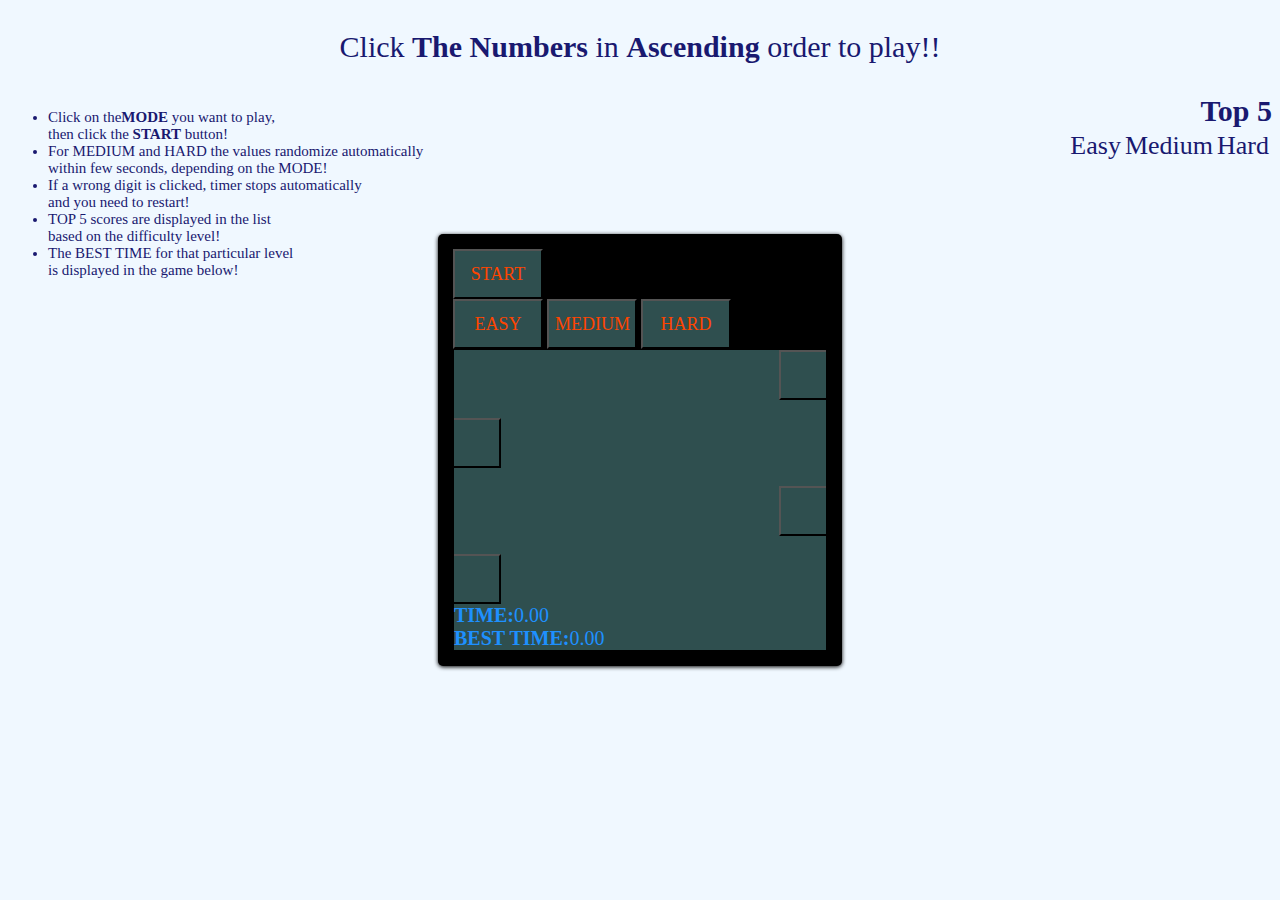
==== hackermode.html @ 91523220 "Add files via upload" ====
<!doctype html>
<html>
<head><title>First game!</title>
    <link rel="stylesheet";
          type="text/css";
          href="hackermode.css";>
    </head>
    <body><p style="font-size: 30px; color: midnightblue; text-align: center; font-family: cursive"> Click <b>The Numbers</b> in <b>Ascending </b>order to play!!</p>
        <ul  style="font-size: 15px; color: midnightblue; text-align: left; font-family: cursive; float: left">
        <li>Click on the<b>MODE</b> you want to play,<br> then click the <b>START</b> button! </li>
        <li>For MEDIUM and HARD the values randomize automatically<br> within few seconds, depending on the MODE!</li>
            <li>If a wrong digit is clicked, timer stops automatically<br> and you need to restart!</li>
        <li>TOP 5 scores are displayed in the list<br> based on the difficulty level!</li>
        <li>The BEST TIME for that particular level<br> is displayed in the game below!</li></ul>
        <div style="font-size: 30px; color: midnightblue; font-family: cursive; text-align: right; float: right"><b>Top 5</b>
      <table>
<tr style="font-size: 26px; color: midnightblue; font-family: cursive; text-align: right"><td>Easy</td><td>Medium</td><td>Hard</td></tr>
<tr><td id="best_time_1_easy" style="font-size: 20px; color: midnightblue; font-family: cursive; text-align: right"></td>
    <td id="best_time_1_med" style="font-size: 20px; color: midnightblue; font-family: cursive; text-align: right"></td>
    <td id="best_time_1_tuf" style="font-size: 20px; color: midnightblue; font-family: cursive; text-align: right"></td></tr>
    <tr><td id="best_time_2_easy" style="font-size: 20px; color: midnightblue; font-family: cursive; text-align: right"></td>
    <td id="best_time_2_med" style="font-size: 20px; color: midnightblue; font-family: cursive; text-align: right"></td>
    <td id="best_time_2_tuf" style="font-size: 20px; color: midnightblue; font-family: cursive; text-align: right"></td></tr>
    <tr><td id="best_time_3_easy" style="font-size: 20px; color: midnightblue; font-family: cursive; text-align: right"></td>
    <td id="best_time_3_med" style="font-size: 20px; color: midnightblue; font-family: cursive; text-align: right"></td>
    <td id="best_time_3_tuf" style="font-size: 20px; color: midnightblue; font-family: cursive; text-align: right"></td></tr>
    <tr><td id="best_time_4_easy" style="font-size: 20px; color: midnightblue; font-family: cursive; text-align: right"></td>
    <td id="best_time_4_med" style="font-size: 20px; color: midnightblue; font-family: cursive; text-align: right"></td>
    <td id="best_time_4_tuf" style="font-size: 20px; color: midnightblue; font-family: cursive; text-align: right"></td></tr>
    <tr><td id="best_time_5_easy" style="font-size: 20px; color: midnightblue; font-family: cursive; text-align: right"></td>
    <td id="best_time_5_med" style="font-size: 20px; color: midnightblue; font-family: cursive; text-align: right"></td>
    <td id="best_time_5_tuf" style="font-size: 20px; color: midnightblue; font-family: cursive; text-align: right"></td></tr>
</table>
     </div>
        <div class="game">
        <input type="button" onclick="fnc();" id="st" value="START" style="background-color: darkslategray" "align-content: center" "font-size: 35px"><br>
            <input type="button" onclick="mod(id);" id="E" value="EASY" style="background-color: darkslategray" "font-size: 30px">
            <input type="button" onclick="mod(id);" id="M" value="MEDIUM" style="background-color: darkslategray" "font-size: 30px">
            <input type="button" onclick="mod(id);" id="H" value="HARD" style="background-color: darkslategray" "font-size: 30px">
        <div class="grid">

<marquee> <input type="button" id="0" value="" onclick="val(id);" style="background-color: darkslategrey">
<input type="button" id="1" value="" onclick="val(id);" style="background-color: darkslategrey">
<input type="button" id="2" value="" onclick="val(id);" style="background-color: darkslategrey">
<input type="button" id="3" value="" onclick="val(id);" style="background-color: darkslategrey"></marquee><br> 
<marquee direction="right"><input type="button" id="4" value="" onclick="val(id);" style="background-color: darkslategrey">
<input type="button" id="5" value="" onclick="val(id);" style="background-color: darkslategrey">
<input type="button" id="6" value="" onclick="val(id);" style="background-color: darkslategrey">
<input type="button" id="7" value="" onclick="val(id);" style="background-color: darkslategrey"></marquee><br> 
<marquee><input type="button" id="8" value="" onclick="val(id);" style="background-color: darkslategrey">
<input type="button" id="9" value="" onclick="val(id);" style="background-color: darkslategrey">
<input type="button" id="10" value="" onclick="val(id);" style="background-color: darkslategrey">
<input type="button" id="11" value="" onclick="val(id);" style="background-color: darkslategrey"></marquee><br> 
<marquee direction="right"><input type="button" id="12" value="" onclick="val(id);" style="background-color: darkslategrey">
<input type="button" id="13" value="" onclick="val(id);" style="background-color: darkslategrey">
<input type="button" id="14" value="" onclick="val(id);" style="background-color: darkslategrey">
<input type="button" id="15" value="" onclick="val(id);" style="background-color: darkslategrey"></marquee> 

<div style="font-size: 20px; color: dodgerblue; font-family: cursive"><b>TIME:</b><span id="timer_out" style="font-size: 20px; color: dodgerblue; font-family: cursive">0.00</span></div>  
              

<div style="font-size: 20px; color: dodgerblue; font-family: cursive"><b>BEST TIME:</b><span id="best_time" style="font-size: 20px; color: dodgerblue; font-family: cursive">0.00</span></div>


        </div>
        </div>
            
    <script src="hackermode.js">
     </script>
    </body>
    </html>
---- hackermode.css ----
html{
    background-color: aliceblue;
}
.game{
    position: absolute;
    top: 50%;
    left: 50%;
    transform: translate(-50%,-50%);
    box-shadow: 0 1px 4px black;
    padding: 15px;
    background-color: black;
    border-radius: 5px;
    
}
.grid{
    display: grid;
    border: 1px solid black;  
    background-color: darkslategrey;
}
.grid button{
    background-color: honeydew;
    color: white;
    font-size: 30px;
    font-weight: bold;
    border: 1px solid black;
    
}
input[type=button]{
    font-size: 18px;
    color: orangered;
    font-family: cursive;
    align-content: center;
    width: 90px;
    height: 50px;
}
.container div{
    display: inline-block;
    width: 100%;
    height: auto;
}
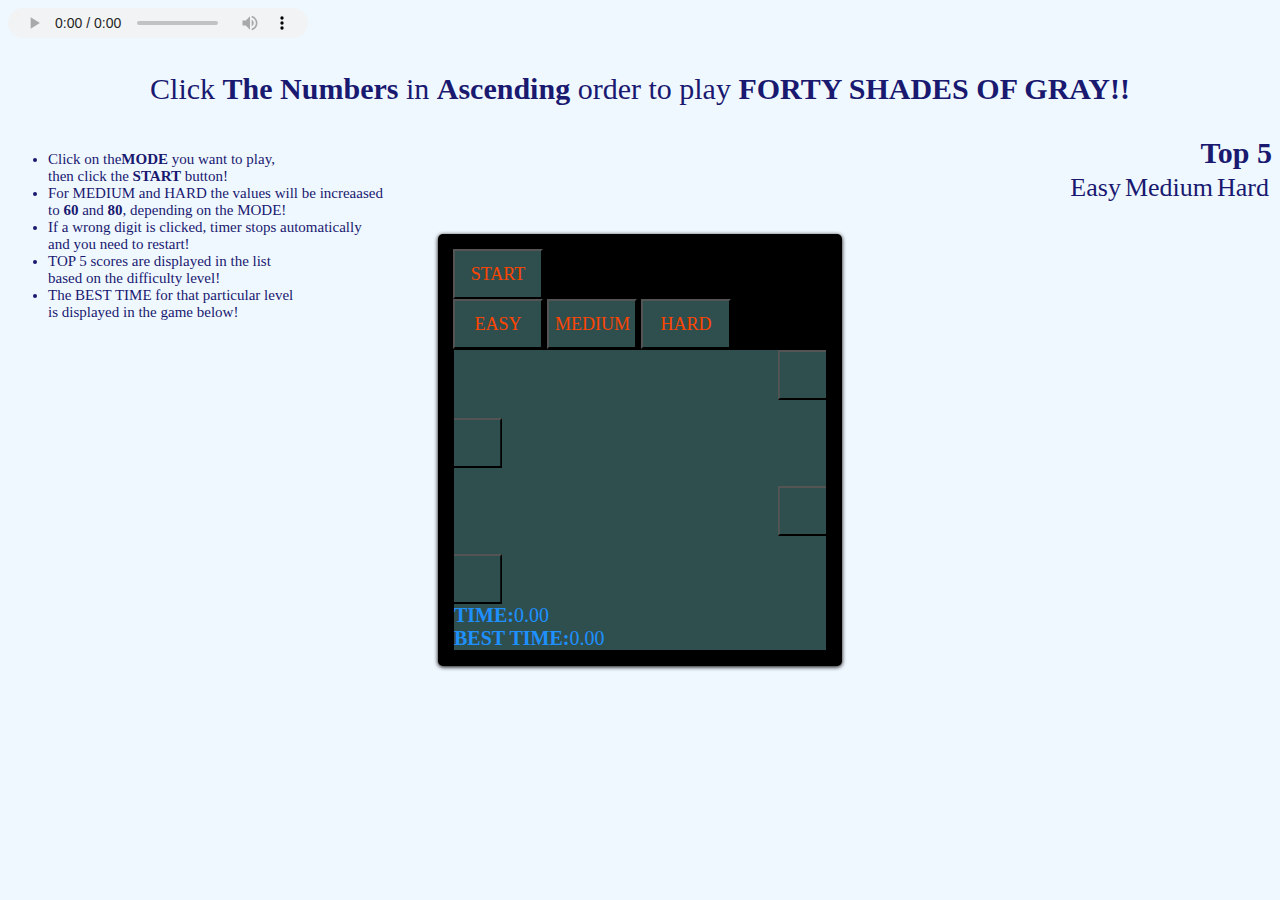
==== commit 4d42e6f2: "Update hackermode.html" ====
--- a/hackermode.html
+++ b/hackermode.html
@@ -5,29 +5,49 @@
           type="text/css";
           href="hackermode.css";>
     </head>
-    <body><p style="font-size: 30px; color: midnightblue; text-align: center; font-family: cursive"> Click <b>The Numbers</b> in <b>Ascending </b>order to play!!</p>
-        <ul  style="font-size: 15px; color: midnightblue; text-align: left; font-family: cursive; float: left">
+    <audio controls loop style="height: 30px;"><source src="bensound-endlessmotion.mp3">
+    </audio>
+    <body><p style="font-size: 30px; color: midnightblue; text-align: center; font-family: cursive; @media only screen and(max-width:768px){
+                    width: 100%
+                    }"> Click <b>The Numbers</b> in <b>Ascending </b>order to play <b>FORTY SHADES OF GRAY!!</b></p>
+        <ul  style="font-size: 15px; color: midnightblue; text-align: left; font-family: cursive; float: left; @media only screen and(max-width:768px){
+                    width: 100%
+                    }">
         <li>Click on the<b>MODE</b> you want to play,<br> then click the <b>START</b> button! </li>
-        <li>For MEDIUM and HARD the values randomize automatically<br> within few seconds, depending on the MODE!</li>
+        <li>For MEDIUM and HARD the values will be increaased<br>to <b>60</b> and <b>80</b>, depending on the MODE!</li>
             <li>If a wrong digit is clicked, timer stops automatically<br> and you need to restart!</li>
         <li>TOP 5 scores are displayed in the list<br> based on the difficulty level!</li>
         <li>The BEST TIME for that particular level<br> is displayed in the game below!</li></ul>
-        <div style="font-size: 30px; color: midnightblue; font-family: cursive; text-align: right; float: right"><b>Top 5</b>
+        <div style="font-size: 30px; color: midnightblue; font-family: cursive; text-align: right; float: right; @media only screen and(max-width:768px){
+                    width: 100%
+                    }"><b>Top 5</b>
       <table>
-<tr style="font-size: 26px; color: midnightblue; font-family: cursive; text-align: right"><td>Easy</td><td>Medium</td><td>Hard</td></tr>
-<tr><td id="best_time_1_easy" style="font-size: 20px; color: midnightblue; font-family: cursive; text-align: right"></td>
+<tr style="font-size: 26px; color: midnightblue; font-family: cursive; text-align: right; @media only screen and(max-width:768px){
+                    width: 100%
+                    }"><td>Easy</td><td>Medium</td><td>Hard</td></tr>
+<tr style="@media only screen and(max-width:768px){
+                    width: 100%
+                    }"><td id="best_time_1_easy" style="font-size: 20px; color: midnightblue; font-family: cursive; text-align: right"></td>
     <td id="best_time_1_med" style="font-size: 20px; color: midnightblue; font-family: cursive; text-align: right"></td>
     <td id="best_time_1_tuf" style="font-size: 20px; color: midnightblue; font-family: cursive; text-align: right"></td></tr>
-    <tr><td id="best_time_2_easy" style="font-size: 20px; color: midnightblue; font-family: cursive; text-align: right"></td>
+    <tr style="@media only screen and(max-width:768px){
+                    width: 100%
+                    }"><td id="best_time_2_easy" style="font-size: 20px; color: midnightblue; font-family: cursive; text-align: right"></td>
     <td id="best_time_2_med" style="font-size: 20px; color: midnightblue; font-family: cursive; text-align: right"></td>
     <td id="best_time_2_tuf" style="font-size: 20px; color: midnightblue; font-family: cursive; text-align: right"></td></tr>
-    <tr><td id="best_time_3_easy" style="font-size: 20px; color: midnightblue; font-family: cursive; text-align: right"></td>
+    <tr style="@media only screen and(max-width:768px){
+                    width: 100%
+                    }"><td id="best_time_3_easy" style="font-size: 20px; color: midnightblue; font-family: cursive; text-align: right"></td>
     <td id="best_time_3_med" style="font-size: 20px; color: midnightblue; font-family: cursive; text-align: right"></td>
     <td id="best_time_3_tuf" style="font-size: 20px; color: midnightblue; font-family: cursive; text-align: right"></td></tr>
-    <tr><td id="best_time_4_easy" style="font-size: 20px; color: midnightblue; font-family: cursive; text-align: right"></td>
+    <tr style="@media only screen and(max-width:768px){
+                    width: 100%
+                    }"><td id="best_time_4_easy" style="font-size: 20px; color: midnightblue; font-family: cursive; text-align: right"></td>
     <td id="best_time_4_med" style="font-size: 20px; color: midnightblue; font-family: cursive; text-align: right"></td>
     <td id="best_time_4_tuf" style="font-size: 20px; color: midnightblue; font-family: cursive; text-align: right"></td></tr>
-    <tr><td id="best_time_5_easy" style="font-size: 20px; color: midnightblue; font-family: cursive; text-align: right"></td>
+    <tr style="@media only screen and(max-width:768px){
+                    width: 100%
+                    }"><td id="best_time_5_easy" style="font-size: 20px; color: midnightblue; font-family: cursive; text-align: right"></td>
     <td id="best_time_5_med" style="font-size: 20px; color: midnightblue; font-family: cursive; text-align: right"></td>
     <td id="best_time_5_tuf" style="font-size: 20px; color: midnightblue; font-family: cursive; text-align: right"></td></tr>
 </table>
@@ -68,4 +88,4 @@
     <script src="hackermode.js">
      </script>
     </body>
-    </html>+    </html>
